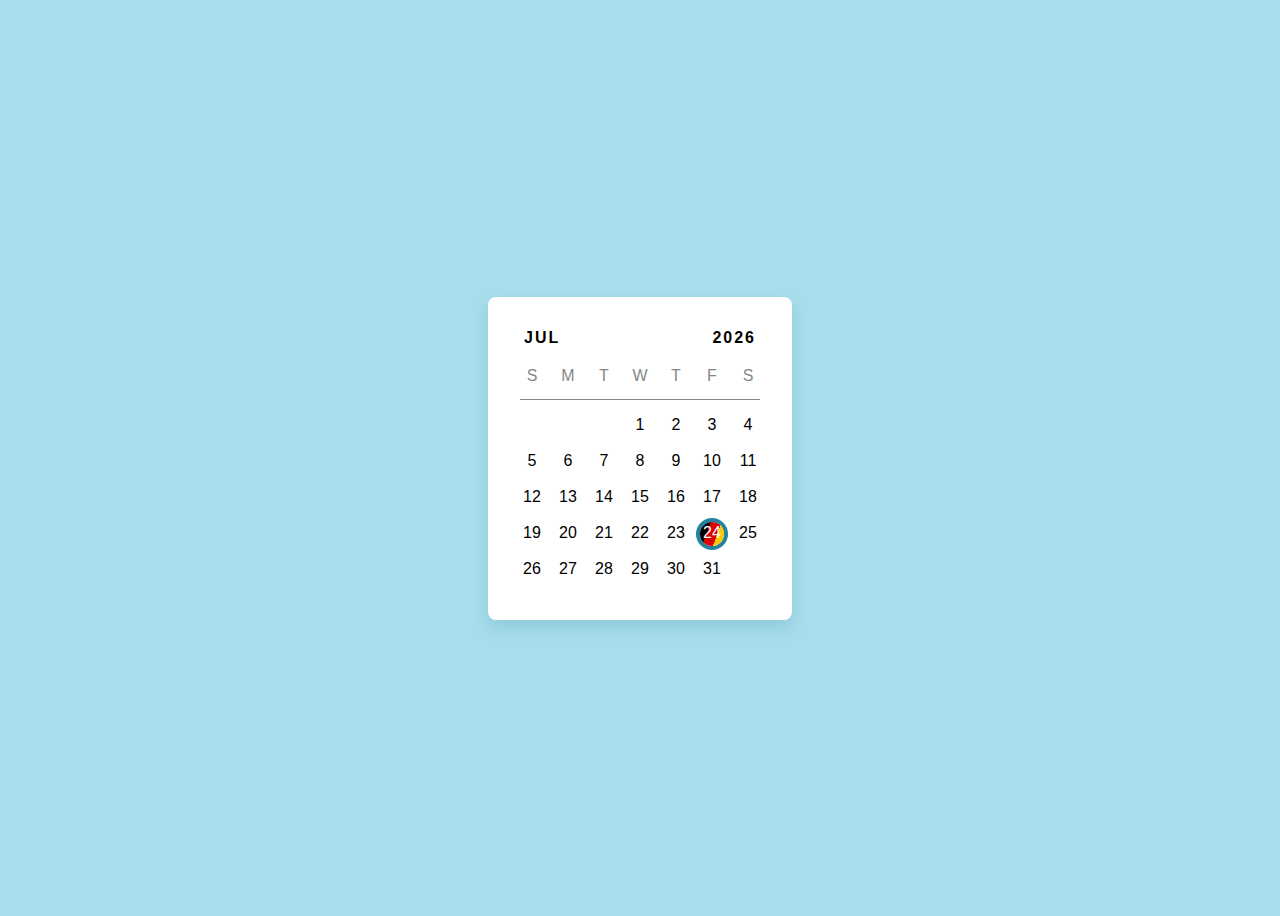
==== index.html @ a2527669 "Started project" ====
<!DOCTYPE html>
<html lang="en">
  <head>
    <title>Calendar Widget</title>
    <meta charset="UTF-8" />
    <meta name="viewport" content="width=device-width" />
    <link rel="stylesheet" href="styles.css" />
  </head>
  <body>
    <div class="calendar">
      <header class="calendar__header">
        <div class="calendar__month"></div>
        <div class="calendar__year"></div>
      </header>
      <div class="calendar__grid">
        <div class="calendar__day-names">
          <span class="calendar__day-name">S</span>
          <span class="calendar__day-name">M</span>
          <span class="calendar__day-name">T</span>
          <span class="calendar__day-name">W</span>
          <span class="calendar__day-name">T</span>
          <span class="calendar__day-name">F</span>
          <span class="calendar__day-name">S</span>
        </div>
        <div class="calendar__day-numbers"></div>
      </div>
    </div>
    <script src="script.js"></script>
  </body>
</html>
---- styles.css ----
html {
  -moz-osx-font-smoothing: grayscale;
  -webkit-font-smoothing: antialiased;
  box-sizing: border-box;
  font-size: 62.5%;
}
html * {
  box-sizing: inherit;
}

body {
  background-color: #A9DDEB;
  display: grid;
  font-family: Helvetica, sans-serif;
  font-size: 1.6rem;
  min-height: 100vh;
  place-content: center;
}

.calendar {
  background-color: #FFF;
  border-radius: 0.8rem;
  box-shadow: 0 0.8rem 1.6rem rgba(35, 131, 157, 0.2);
  padding: 3.2rem;
}
.calendar__header {
  font-weight: bold;
  display: flex;
  justify-content: space-between;
  letter-spacing: 0.2rem;
  padding: 0 0.4rem 1.2rem;
  text-transform: uppercase;
}
.calendar__day-names {
  border-bottom: 0.1rem solid #828889;
  display: flex;
  gap: 1.2rem;
  margin-bottom: 0.8rem;
  padding: 0.8rem 0;
}
.calendar__day-name {
  aspect-ratio: 1;
  color: #828889;
  font-weight: normal;
  text-align: center;
  width: 2.4rem;
}
.calendar__day_numbers {
  display: flex;
  flex-direction: column;
}
.calendar__day-numbers-row {
  display: flex;
  gap: 1.2rem;
  padding: 0.6rem 0;
}
.calendar__day-numbers-row:first-child {
  justify-content: flex-end;
}
.calendar__day-number {
  align-content: center;
  justify-content: center;
  aspect-ratio: 1;
  color: #000;
  display: flex;
  line-height: 1.4;
  text-align: center;
  width: 2.4rem;
}
.calendar__day-number--current {
  background-color: #23839D;
  border-radius: 50%;
  box-shadow: 0 0 0 0.4rem #23839D;
  color: #FFF;
  background-image: linear-gradient(red, yellow);
  background: linear-gradient(110deg, #000 33%, rgba(0, 0, 0, 0) 33%), linear-gradient(110deg, #dd0000 66%, #ffc608 66%)
}
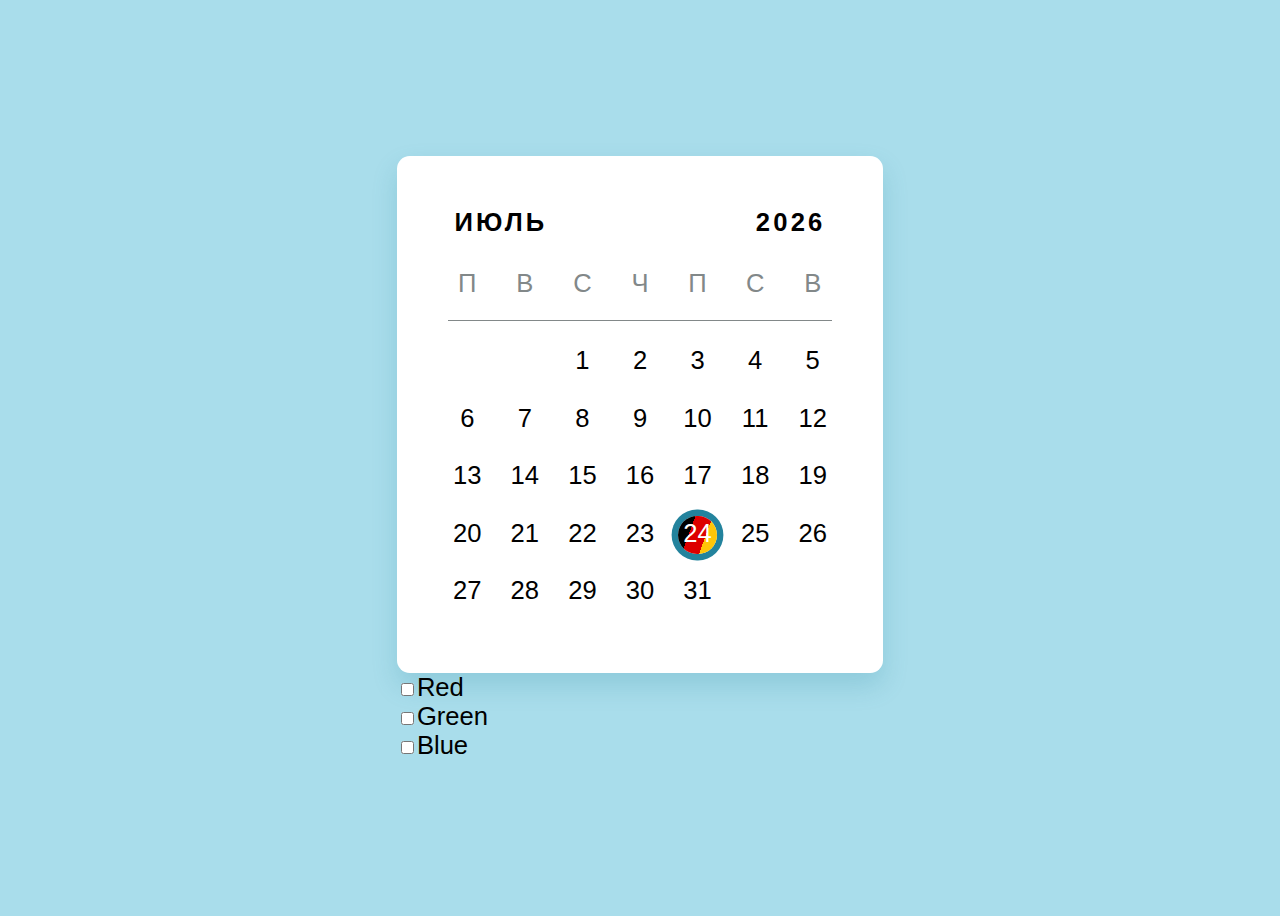
==== commit d7bbd003: "test for checkbox" ====
--- a/index.html
+++ b/index.html
@@ -14,17 +14,18 @@
       </header>
       <div class="calendar__grid">
         <div class="calendar__day-names">
-          <span class="calendar__day-name">S</span>
-          <span class="calendar__day-name">M</span>
-          <span class="calendar__day-name">T</span>
-          <span class="calendar__day-name">W</span>
-          <span class="calendar__day-name">T</span>
-          <span class="calendar__day-name">F</span>
-          <span class="calendar__day-name">S</span>
+          <span class="calendar__day-name">П</span>
+          <span class="calendar__day-name">В</span>
+          <span class="calendar__day-name">С</span>
+          <span class="calendar__day-name">Ч</span>
+          <span class="calendar__day-name">П</span>
+          <span class="calendar__day-name">С</span>
+          <span class="calendar__day-name">В</span>
         </div>
         <div class="calendar__day-numbers"></div>
       </div>
     </div>
+    <div id="root"></div>
     <script src="script.js"></script>
   </body>
 </html>--- a/styles.css
+++ b/styles.css
@@ -2,7 +2,6 @@
   -moz-osx-font-smoothing: grayscale;
   -webkit-font-smoothing: antialiased;
   box-sizing: border-box;
-  font-size: 62.5%;
 }
 html * {
   box-sizing: inherit;
